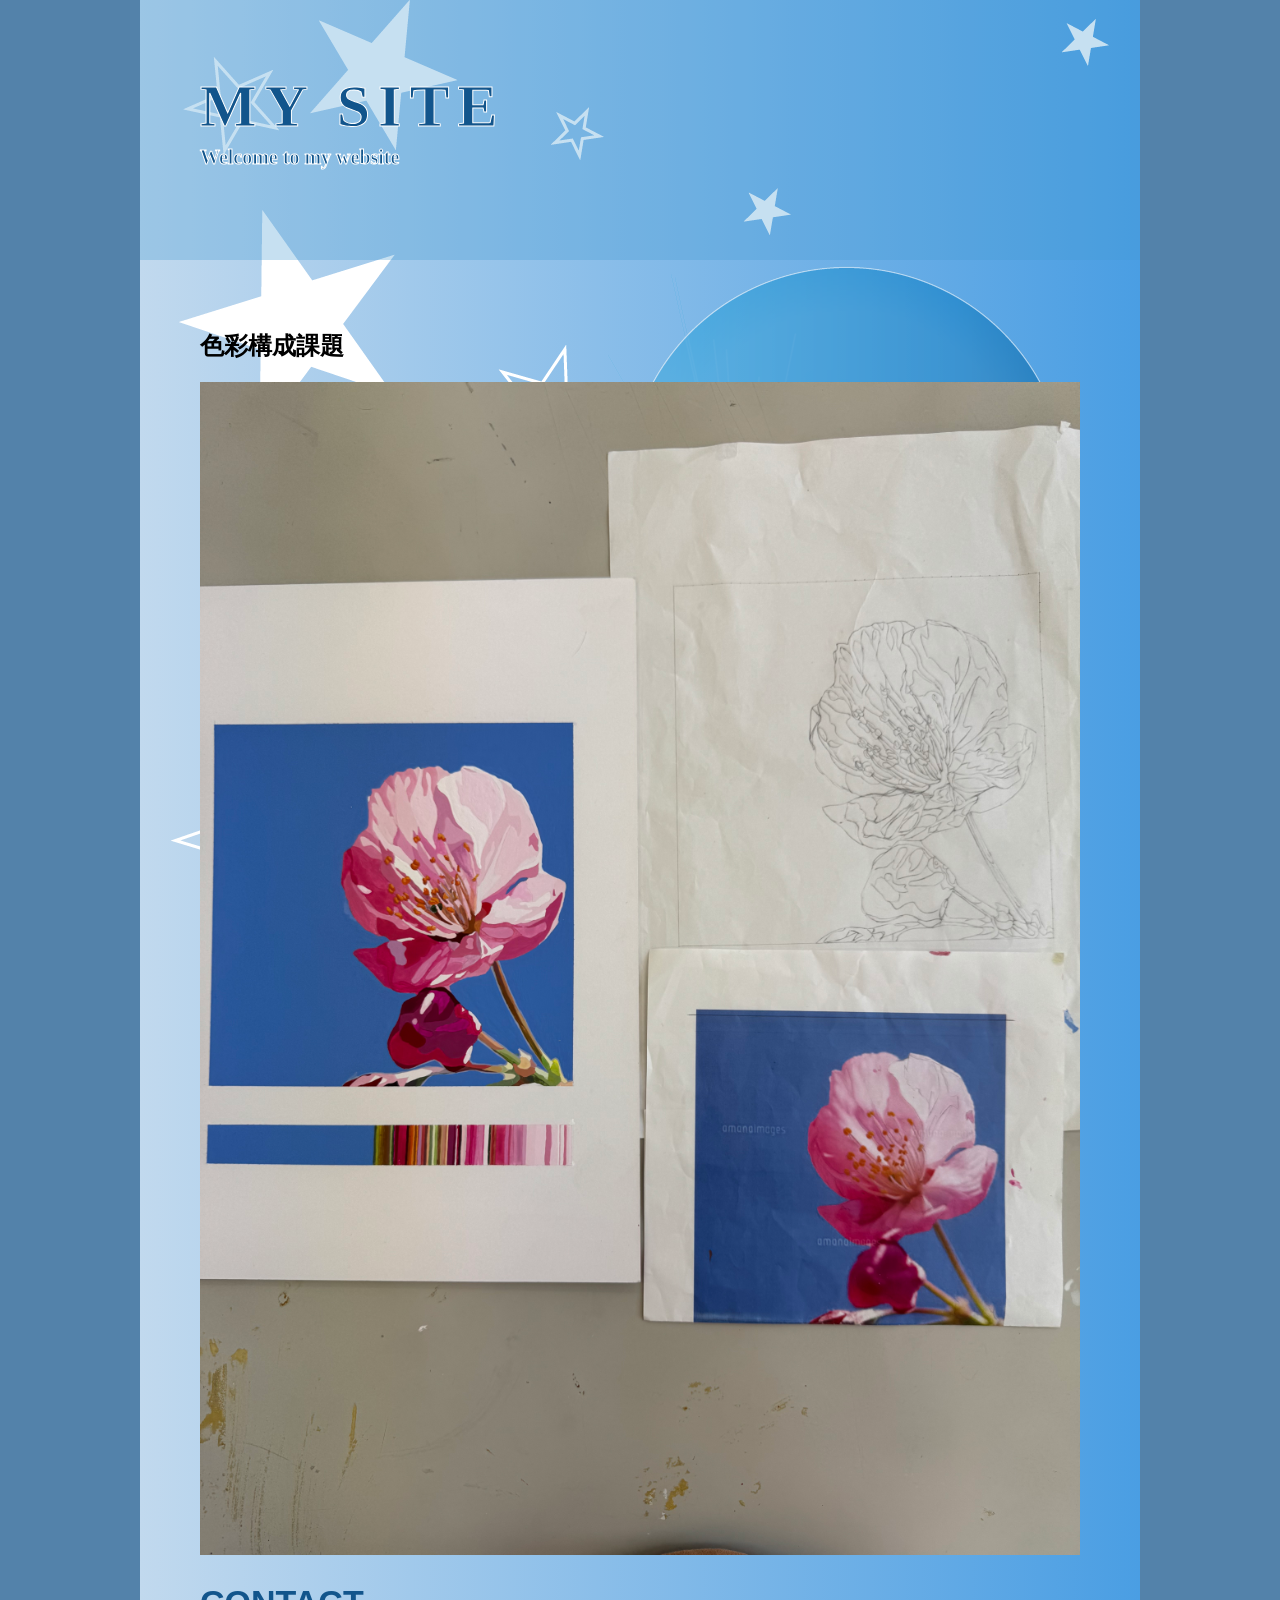
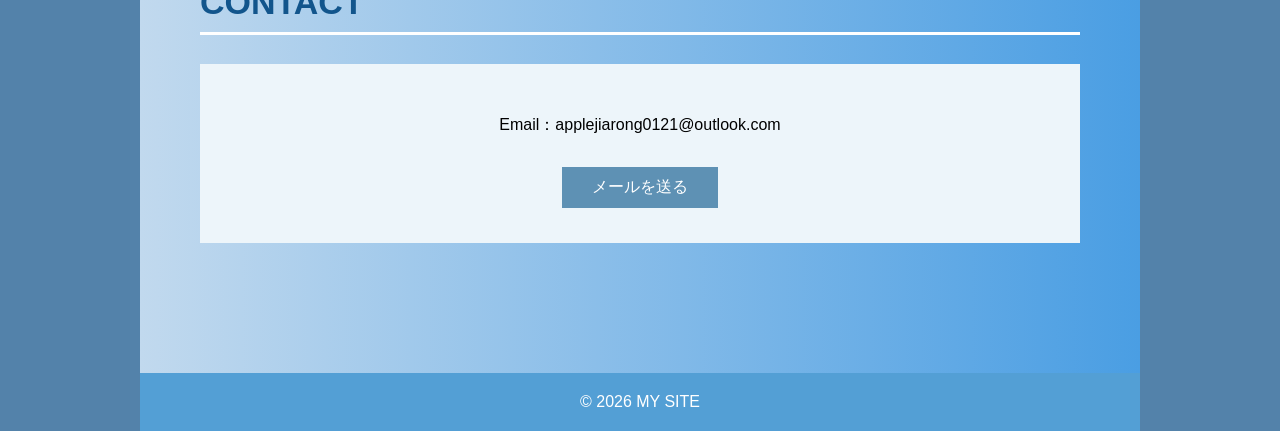
==== page01.html @ 0c38395c "最初のアップロード" ====
<!DOCTYPE html>
<html lang="ja">

<head>
    <meta charset="UTF-8">
    <meta name="viewport" content="width=device-width, initial-scale=1.0">
    <title>MY SITE</title>
    <link rel="stylesheet" href="xxx.css">
</head>

<body>
    <div class="page">
        <header>
            <h1>MY SITE</h1>
            <p>Welcome to my website</p>
        </header>
        </header>

        





<main>
    <h2>色彩構成課題</h2>
            <div class="wrap">

                <div class="photo">
                <img src="IMG_4701.jpeg">
                </div>

            </div>

            <section id="contact">
                <h2 class="section-title">CONTACT</h2>
                <div class="contact-box">
                    <p>
                        Email：applejiarong0121@outlook.com
                    </p>
                    <a href="mailto:邮箱">メールを送る</a>
                </div>
            </section>
        </main>

        <footer>
            <p>© 2026 MY SITE</p>
        </footer>
    </div>
</body>

</html>
---- xxx.css ----
@charset "utf-8";
.menu a :hover {
    background-color: white;
    color: rgb(74,158,227);
    transition :all .5s ease-out
}

body {
    margin:0;
    font-family:"Yu Gothic",sans-serif;
    background:#5382aa;   /* 左右白色 */
}

.page {
    width:1000px;
    margin:0 auto;
    background-color:#d9ecf7;
    background-image:
        url("MY WEB背景.png"),
        linear-gradient(to right,rgb(193,217,238),rgb(74,158,227));
    background-repeat:no-repeat;
    background-position:center top;
}

header {
    height: 260px;
    padding-left: 60px;
    display: flex;
    flex-direction: column;
    justify-content: center;
    font-family: 'Arima Koshi';
    font-weight: bold;
    -webkit-text-stroke: 1px rgb(255, 255, 255); /* 文字边框 */
    color: rgb(18, 85, 140);
    background-color: rgba(67, 152, 209, 0.3);
}

header h1 {
    margin: 0;
    font-size: 60px;
    letter-spacing: 8px;
}

header p {
    margin-top: 5px;
    font-size: 20px;
}

nav {
    background-color: #4e9dd5;
}

nav ul {
    margin: 0;
    padding: 0;
    display: flex;
    justify-content: center;
    list-style: none;
}

nav li {
    width: 180px;
    text-align: center;
}

nav a {
    display: block;
    padding: 17px 0;
    color: white;
    text-decoration: none;
}

nav a:hover {
    background-color: #73b2df;
}

main {
    padding: 50px 60px;
}

section {
    margin-bottom: 80px;
}

.home {
    display: flex;
    align-items: center;
    gap: 50px;
}

.home-text {
    width: 50%;
}

.home-text h3{
margin-top: 30px;
    font-size: 25px;
    color: rgb(255, 255, 255);
}

.home-text h2 {
    margin-top: 0;
    font-size: 42px;
    color: rgb(18, 85, 140);
}

.home-text p {
    line-height: 1.9;
    color: white;
    display: block;
}

.home-images {
    width: 50%;
}

.home-image {
    width: 80%;
}

.home-image img {
    width: 80%;
    display: block;
}

.profile-text {
    width: 100%;
    margin-top: 30px;
    color: white;
}

.profile-text h3 {
    margin-top: 0;
    font-size: 25px;
}

.profile-list {
    margin: 0;
}

.profile-row {
    display: flex;
    margin-bottom: 12px;
}

.profile-row dt {
    width: 120px;
    font-weight: bold;
}

.profile-row dd {
    margin: 0;
}

.section-title {
    padding-bottom: 10px;
    font-size: 34px;
    color: rgb(18, 85, 140);
    border-bottom: 3px solid #ffffff;
}

.WORKS-box {
    width: 100%;
    overflow: hidden;
}

.photo img {
    display: block;
    width: 100%;
}

.WORKS-gallery {
    display: flex;
    align-items: flex-start;
    gap: 25px;
    padding: 20px;
    overflow-x: auto;
    overflow-y: hidden;
    border: 1px solid #d5e0e7;
    box-sizing: border-box;
}

.WORKS-item {
    flex: 0 0 300px;
}

.WORKS-item img {
    width: auto;
    height: 330px;
    display: block;
    object-fit: cover;
}

.LIFE-box {
    width: 100%;
    overflow: hidden;
}

.LIFE-gallery {
    display: flex;
    gap: 25px;
    padding: 20px;
    overflow-x: auto;
    overflow-y: hidden;
    border: 1px solid #d5e0e7;
    box-sizing: border-box;
}

.LIFE-item {
    flex: 0 0 300px;
    display: flex;
    justify-content: center;
    align-items: flex-start;
}

.LIFE-item img {
    max-width: 300px;
    max-height: 300px;
    width: auto;
    height: auto;
    display: block;
}
.contact-box {
    padding: 35px;
    text-align: center;
    background-color: #edf5fa;
}

.contact-box a {
    display: inline-block;
    margin-top: 15px;
    padding: 10px 30px;
    color: white;
    background-color: #5e91b4;
    text-decoration: none;
}

.contact-box a:hover {
    background-color: #416d8c;
}

footer {
    padding: 20px;
    text-align: center;
    color: white;
    background-color: #539fd5;
}

footer p {
    margin: 0;
}



@media screen and (max-width: 1000px) {
    .page {
        width: 100%;
    }

    main {
        padding: 40px 30px;
    }

    .home {
        gap: 20px;
    }

    .profile-text {
        width: auto;
    }
}

@media screen and (max-width: 700px) {
    header {
        height: 200px;
        padding-left: 30px;
    }

    header h1 {
        font-size: 42px;
    }

    nav ul {
        flex-wrap: wrap;
    }

    nav li {
        width: 50%;
    }

    .home {
        display: block;
    }

    .home-text {
        width: 100%;
    }

    .home-images {
        width: 100%;
        margin-top: 25px;
    }

    .profile-image {
        width: 220px;
        margin: 25px auto 0;
    }

    .WORKS-item img {
    width: 300px;
    height: 500px;
    display: block;
    object-fit: contain;
}

    .LIFE-item {
        width: 250px;
    }
}
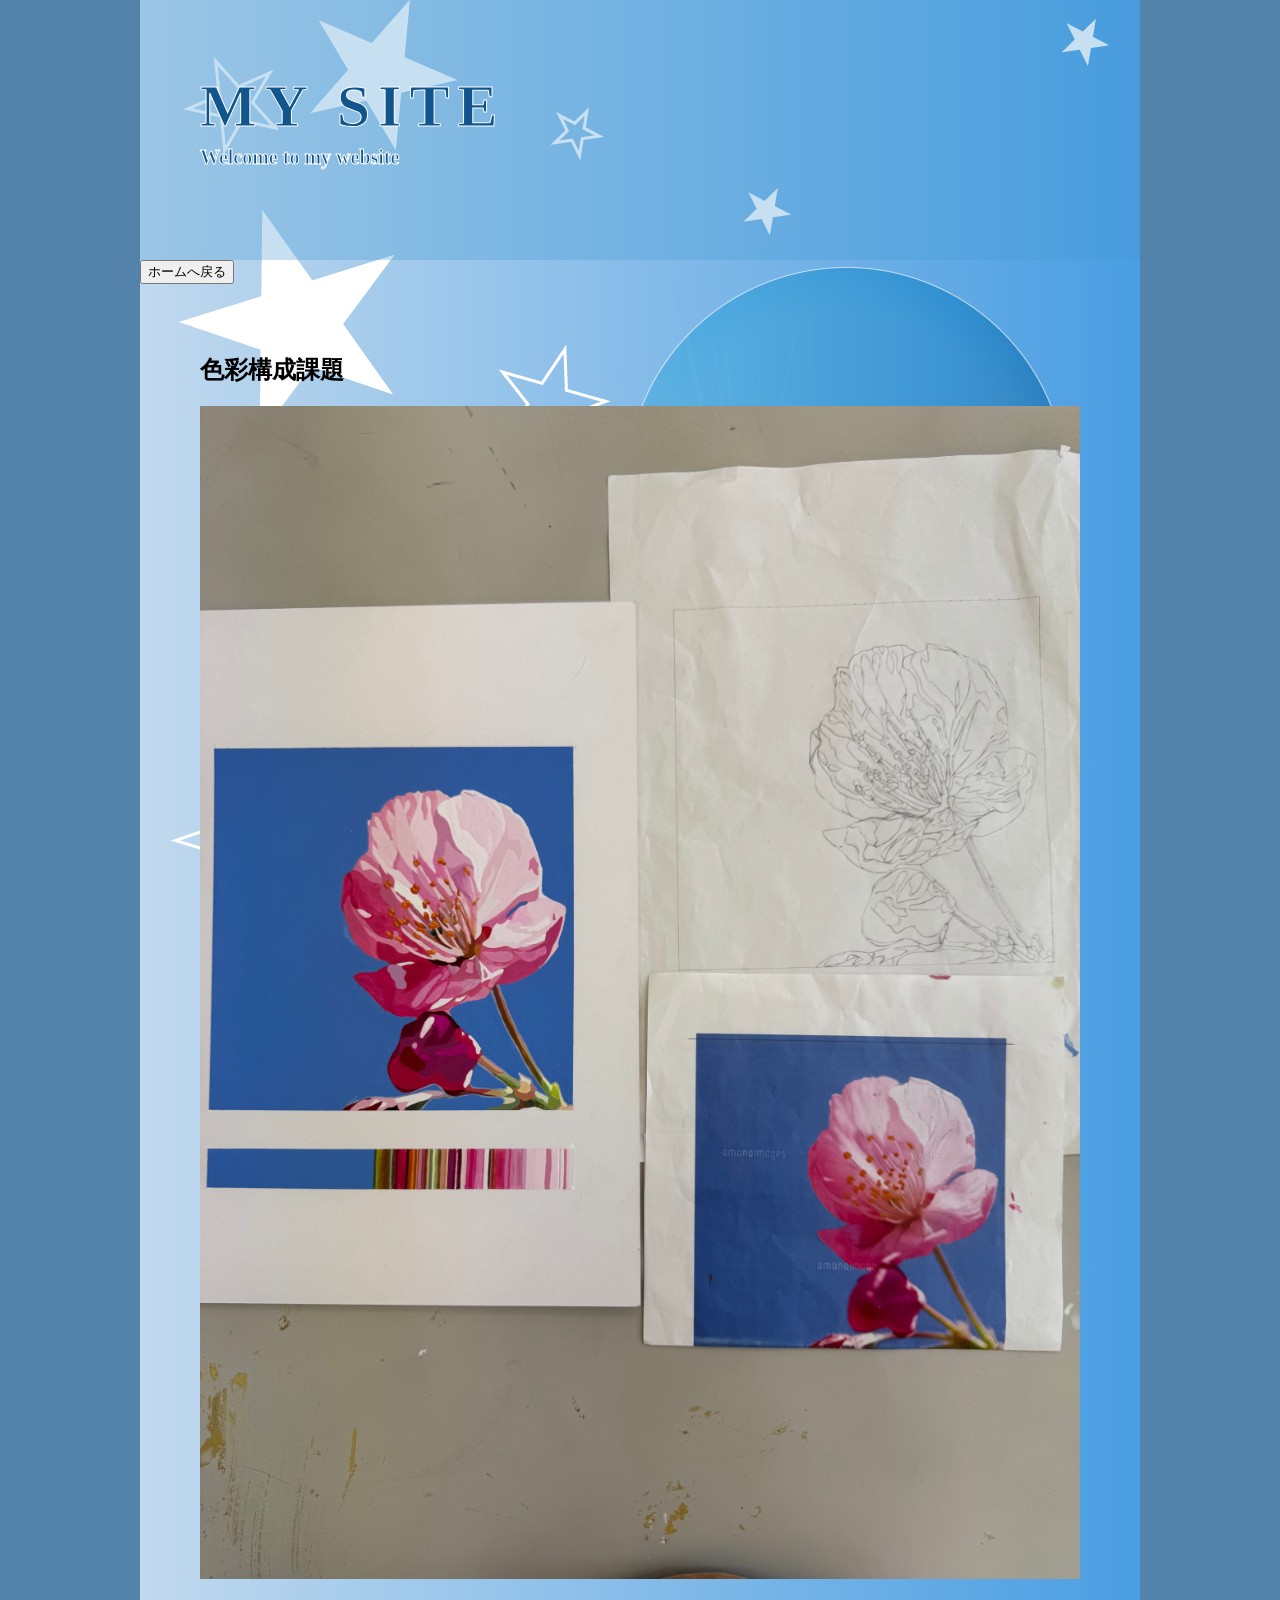
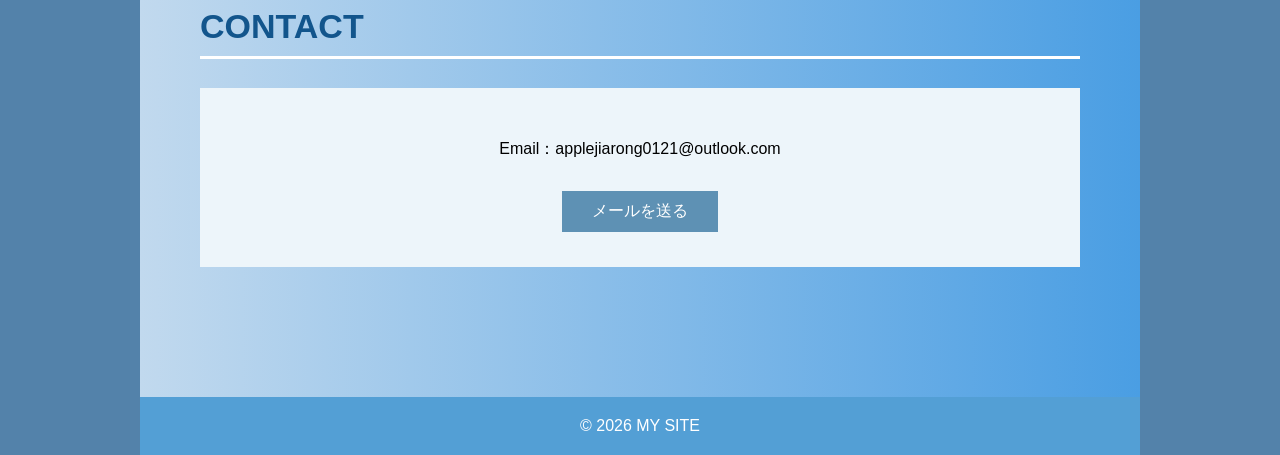
==== commit 0d6a0050: "修正" ====
--- a/page01.html
+++ b/page01.html
@@ -15,7 +15,10 @@
             <p>Welcome to my website</p>
         </header>
         </header>
-
+        
+<button onclick="location.href='index.html'">
+    ホームへ戻る
+</button>
         
 
 
